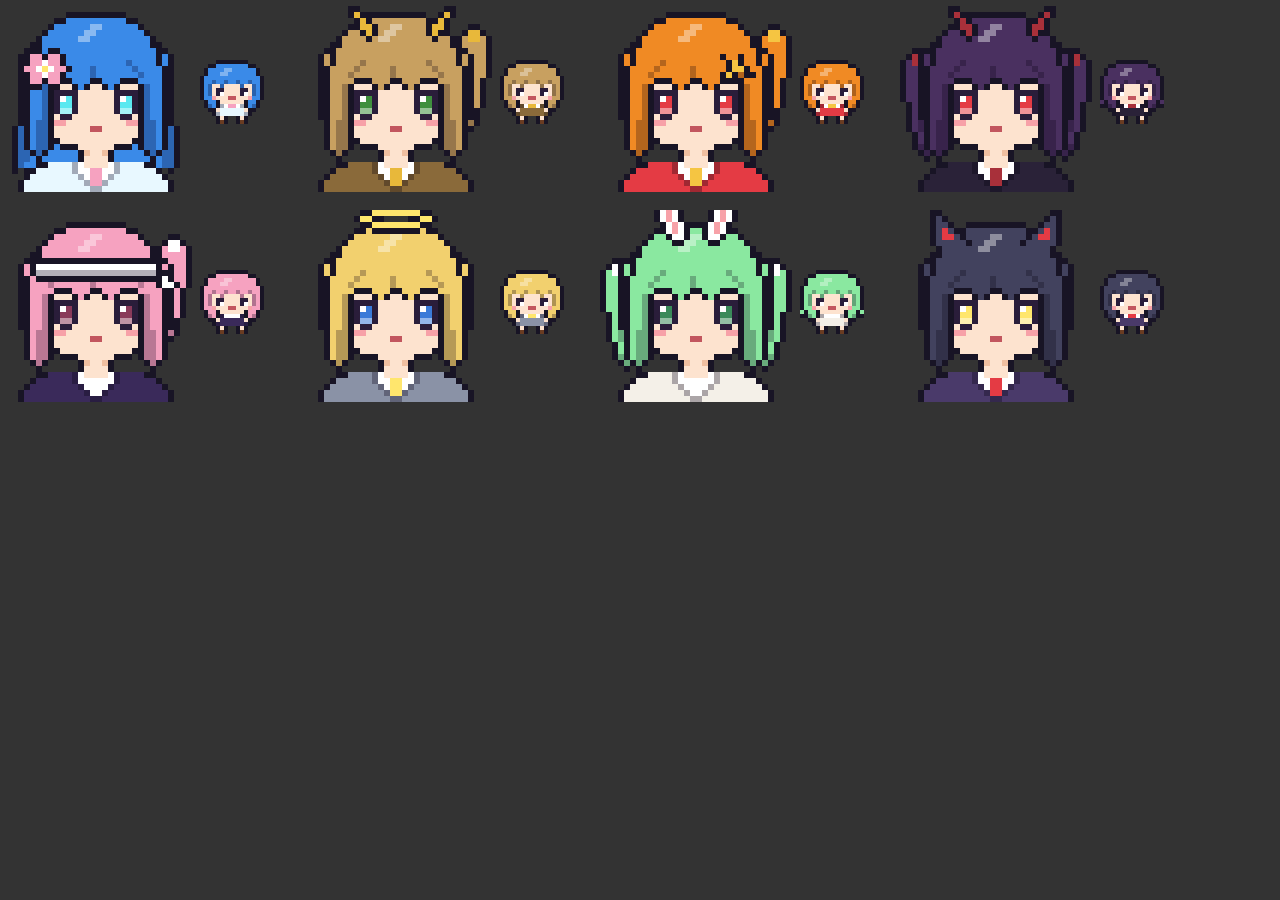
==== tools/preview3.html @ 8cbeeec8 "Add 8 characters, extensible list UI, teleport screen, banner data - Roster grows to 24 girls (new w" ====
<!doctype html><html><body style="background:#333;margin:0"><canvas id="c" width="1200" height="420"></canvas>
<script src="../js/util.js"></script><script src="../js/sprites.js"></script><script src="../js/data.js"></script>
<script>buildSprites();const c=document.getElementById('c').getContext('2d');c.imageSmoothingEnabled=false;
['marina','terra','akane','lilith','tsubaki','sora','mint','chloe'].forEach((id,i)=>{c.drawImage(portrait(CHARS[id].look),(i%4)*300,Math.floor(i/4)*210,192,192);c.drawImage(girlSprite(CHARS[id].look,'d',0),(i%4)*300+200,Math.floor(i/4)*210+60,64,64);});
</script></body></html>
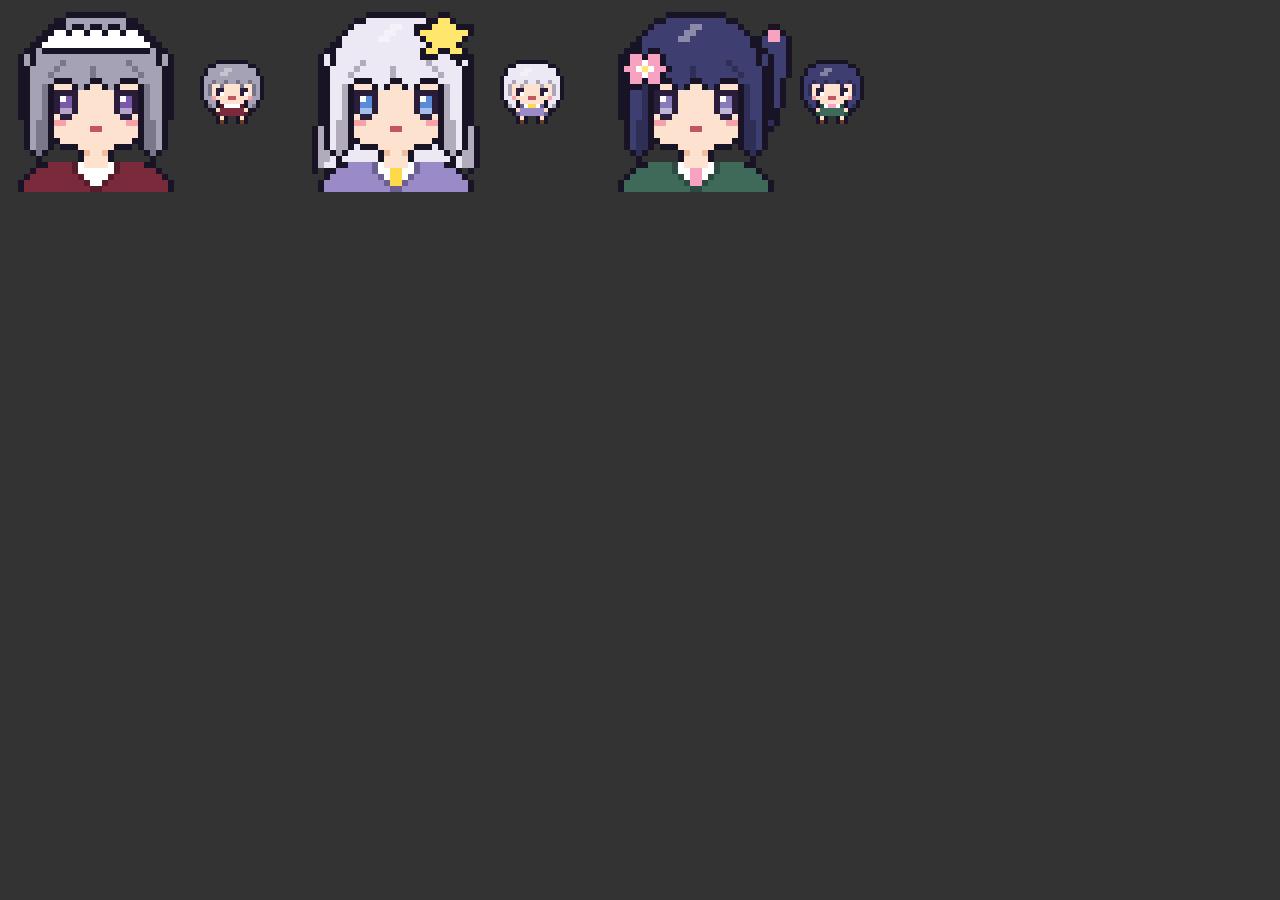
==== commit 69e4d02b: "Add three 5-star characters and selectable 8x pickup - Kanae (maid): service cards build a counter; " ====
--- a/tools/preview3.html
+++ b/tools/preview3.html
@@ -1,5 +1,5 @@
 <!doctype html><html><body style="background:#333;margin:0"><canvas id="c" width="1200" height="420"></canvas>
 <script src="../js/util.js"></script><script src="../js/sprites.js"></script><script src="../js/data.js"></script>
 <script>buildSprites();const c=document.getElementById('c').getContext('2d');c.imageSmoothingEnabled=false;
-['marina','terra','akane','lilith','tsubaki','sora','mint','chloe'].forEach((id,i)=>{c.drawImage(portrait(CHARS[id].look),(i%4)*300,Math.floor(i/4)*210,192,192);c.drawImage(girlSprite(CHARS[id].look,'d',0),(i%4)*300+200,Math.floor(i/4)*210+60,64,64);});
+['kanae','lumia','misuzu'].forEach((id,i)=>{c.drawImage(portrait(CHARS[id].look),(i%4)*300,Math.floor(i/4)*210,192,192);c.drawImage(girlSprite(CHARS[id].look,'d',0),(i%4)*300+200,Math.floor(i/4)*210+60,64,64);});
 </script></body></html>
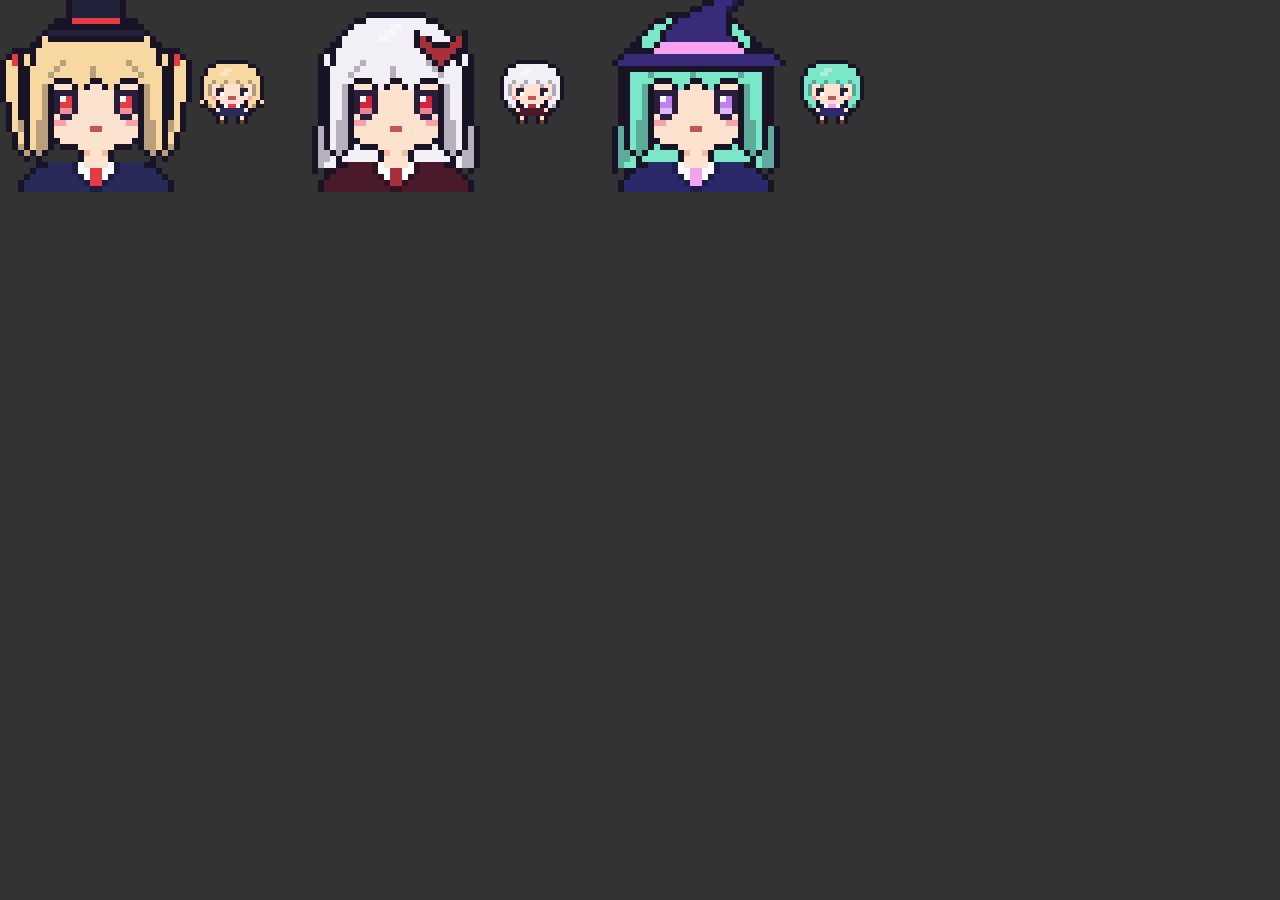
==== commit eb943cdf: "Add three 5-stars and give existing 5-stars signature cards - Rapid Hat (magician): adds trick cards" ====
--- a/tools/preview3.html
+++ b/tools/preview3.html
@@ -1,5 +1,5 @@
 <!doctype html><html><body style="background:#333;margin:0"><canvas id="c" width="1200" height="420"></canvas>
 <script src="../js/util.js"></script><script src="../js/sprites.js"></script><script src="../js/data.js"></script>
 <script>buildSprites();const c=document.getElementById('c').getContext('2d');c.imageSmoothingEnabled=false;
-['kanae','lumia','misuzu'].forEach((id,i)=>{c.drawImage(portrait(CHARS[id].look),(i%4)*300,Math.floor(i/4)*210,192,192);c.drawImage(girlSprite(CHARS[id].look,'d',0),(i%4)*300+200,Math.floor(i/4)*210+60,64,64);});
+['rapidhat','viola','aurora'].forEach((id,i)=>{c.drawImage(portrait(CHARS[id].look),(i%4)*300,Math.floor(i/4)*210,192,192);c.drawImage(girlSprite(CHARS[id].look,'d',0),(i%4)*300+200,Math.floor(i/4)*210+60,64,64);});
 </script></body></html>
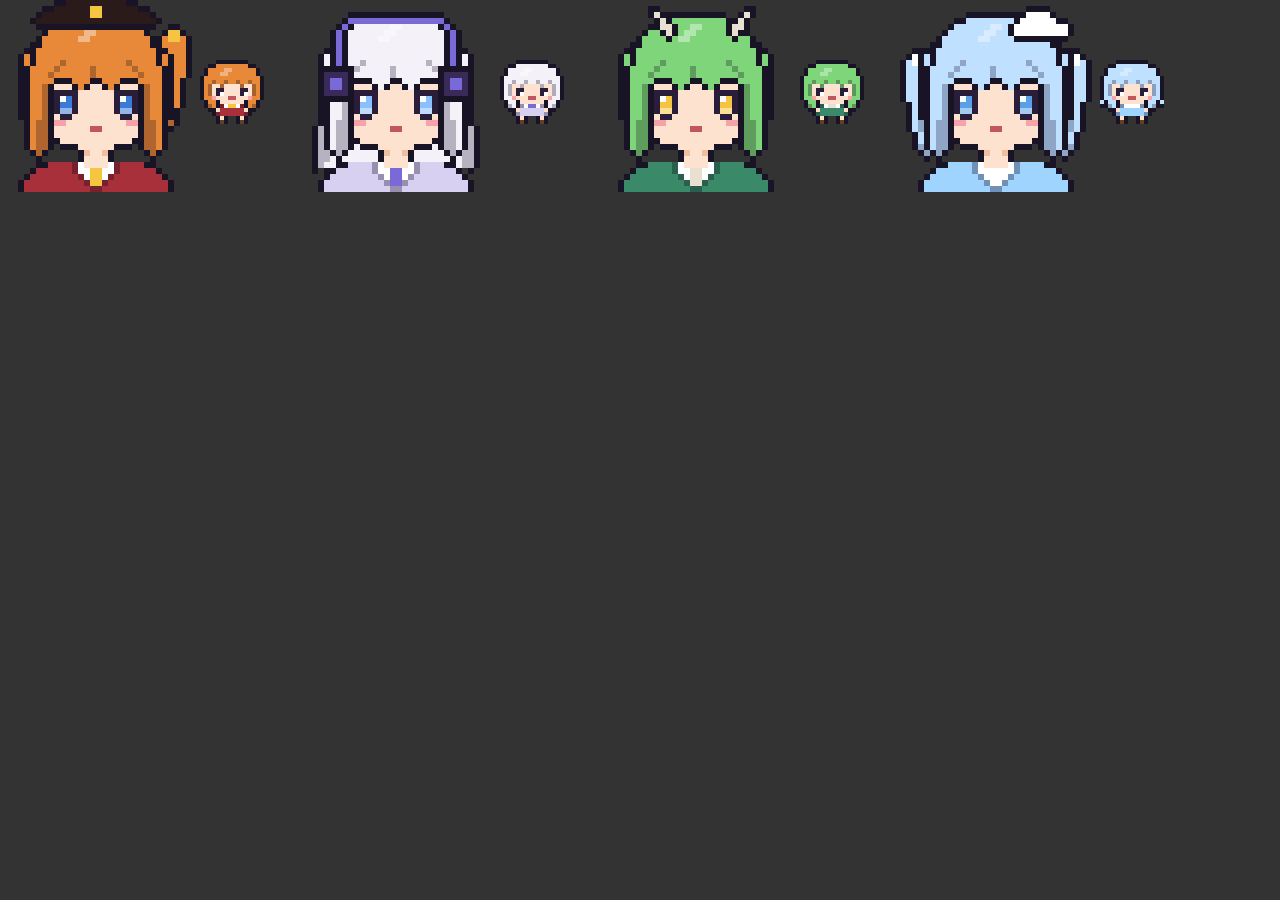
==== commit dde0c8e1: "Add party-shared ultimate gauge for 5-star characters, 4 new characters and 11 common cards - Ultima" ====
--- a/tools/preview3.html
+++ b/tools/preview3.html
@@ -1,5 +1,5 @@
 <!doctype html><html><body style="background:#333;margin:0"><canvas id="c" width="1200" height="420"></canvas>
 <script src="../js/util.js"></script><script src="../js/sprites.js"></script><script src="../js/data.js"></script>
 <script>buildSprites();const c=document.getElementById('c').getContext('2d');c.imageSmoothingEnabled=false;
-['rapidhat','viola','aurora'].forEach((id,i)=>{c.drawImage(portrait(CHARS[id].look),(i%4)*300,Math.floor(i/4)*210,192,192);c.drawImage(girlSprite(CHARS[id].look,'d',0),(i%4)*300+200,Math.floor(i/4)*210+60,64,64);});
+['luka','yumeno','fuuri','mokomo'].forEach((id,i)=>{c.drawImage(portrait(CHARS[id].look),(i%4)*300,Math.floor(i/4)*210,192,192);c.drawImage(girlSprite(CHARS[id].look,'d',0),(i%4)*300+200,Math.floor(i/4)*210+60,64,64);});
 </script></body></html>
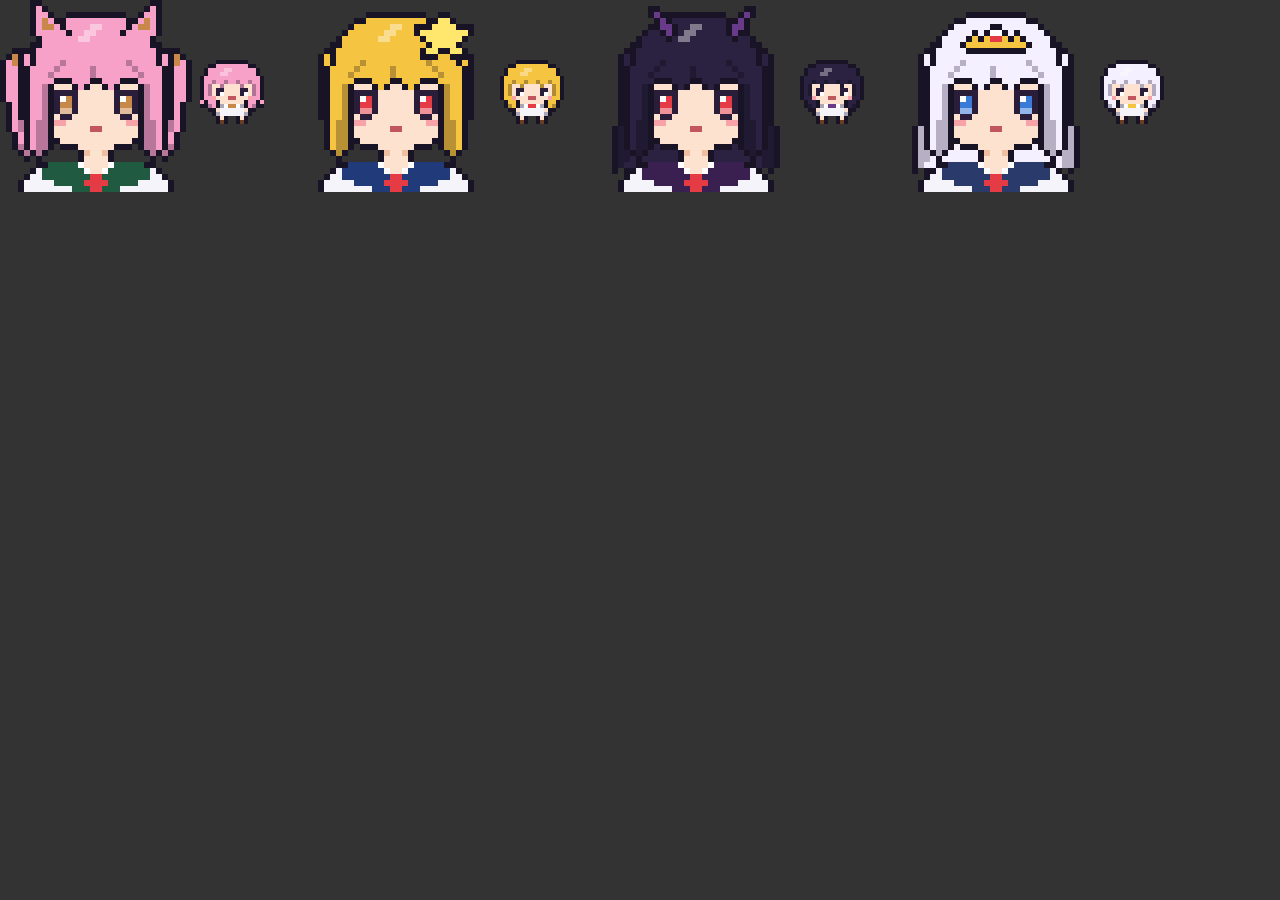
==== commit d558c062: "Add eight 5-star school characters with new card mechanics; nerf Misuzu's last card - Nagisa (multi-" ====
--- a/tools/preview3.html
+++ b/tools/preview3.html
@@ -1,5 +1,5 @@
 <!doctype html><html><body style="background:#333;margin:0"><canvas id="c" width="1200" height="420"></canvas>
 <script src="../js/util.js"></script><script src="../js/sprites.js"></script><script src="../js/data.js"></script>
 <script>buildSprites();const c=document.getElementById('c').getContext('2d');c.imageSmoothingEnabled=false;
-['luka','yumeno','fuuri','mokomo'].forEach((id,i)=>{c.drawImage(portrait(CHARS[id].look),(i%4)*300,Math.floor(i/4)*210,192,192);c.drawImage(girlSprite(CHARS[id].look,'d',0),(i%4)*300+200,Math.floor(i/4)*210+60,64,64);});
+['tsumugi','rio','kuroha','seira'].forEach((id,i)=>{c.drawImage(portrait(CHARS[id].look),(i%4)*300,Math.floor(i/4)*210,192,192);c.drawImage(girlSprite(CHARS[id].look,'d',0),(i%4)*300+200,Math.floor(i/4)*210+60,64,64);});
 </script></body></html>
